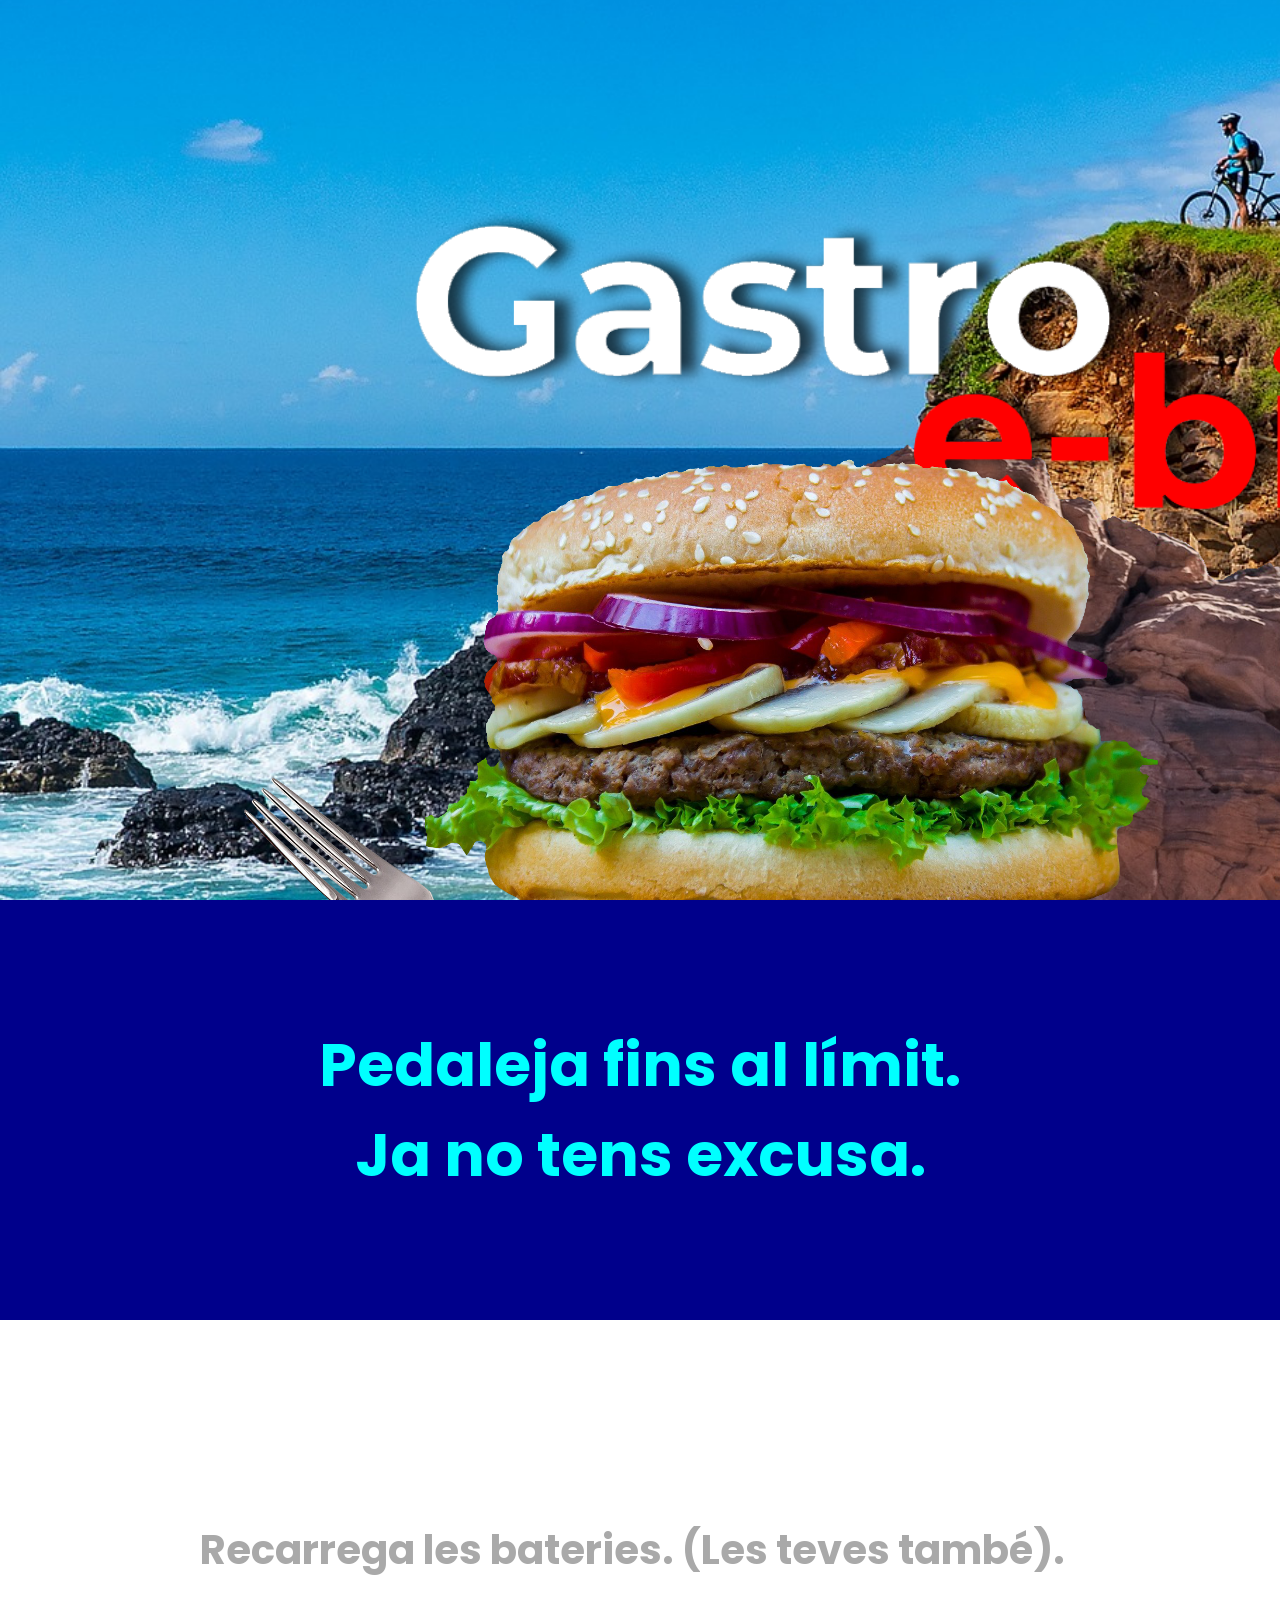
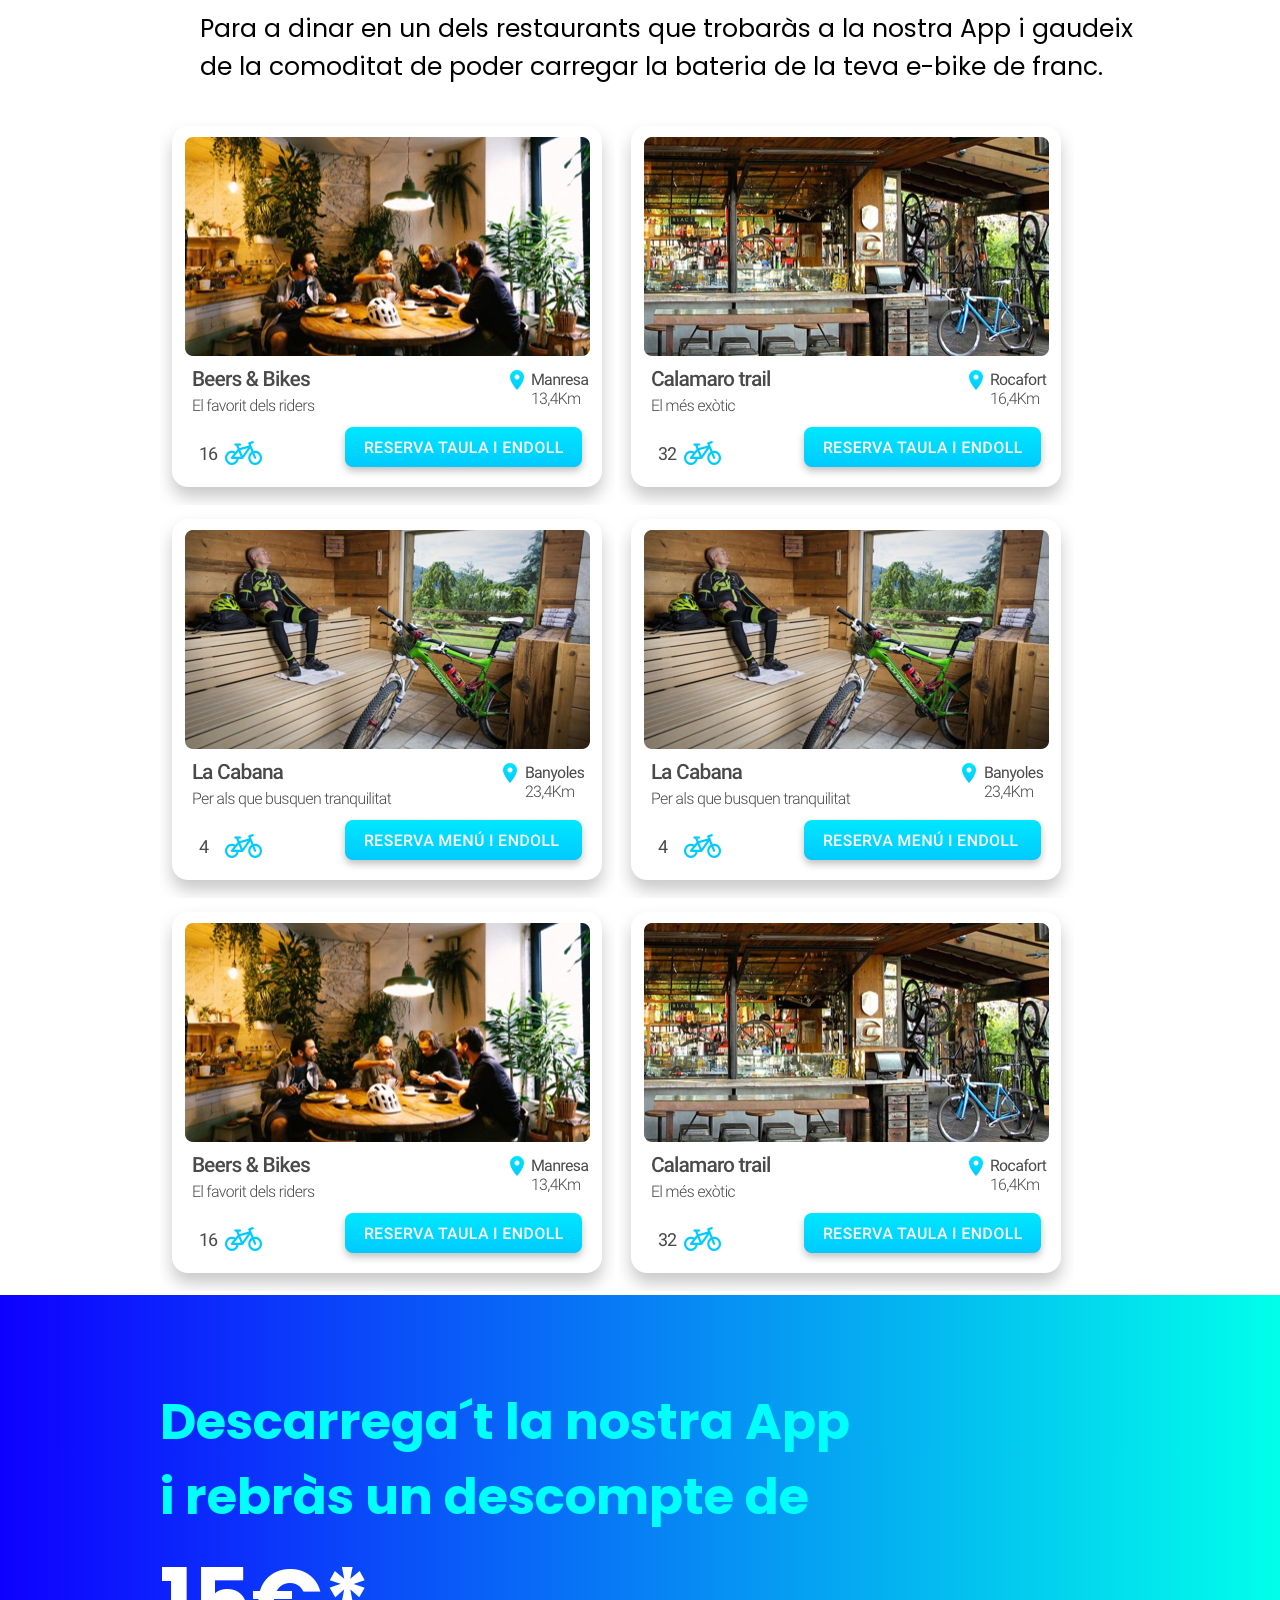
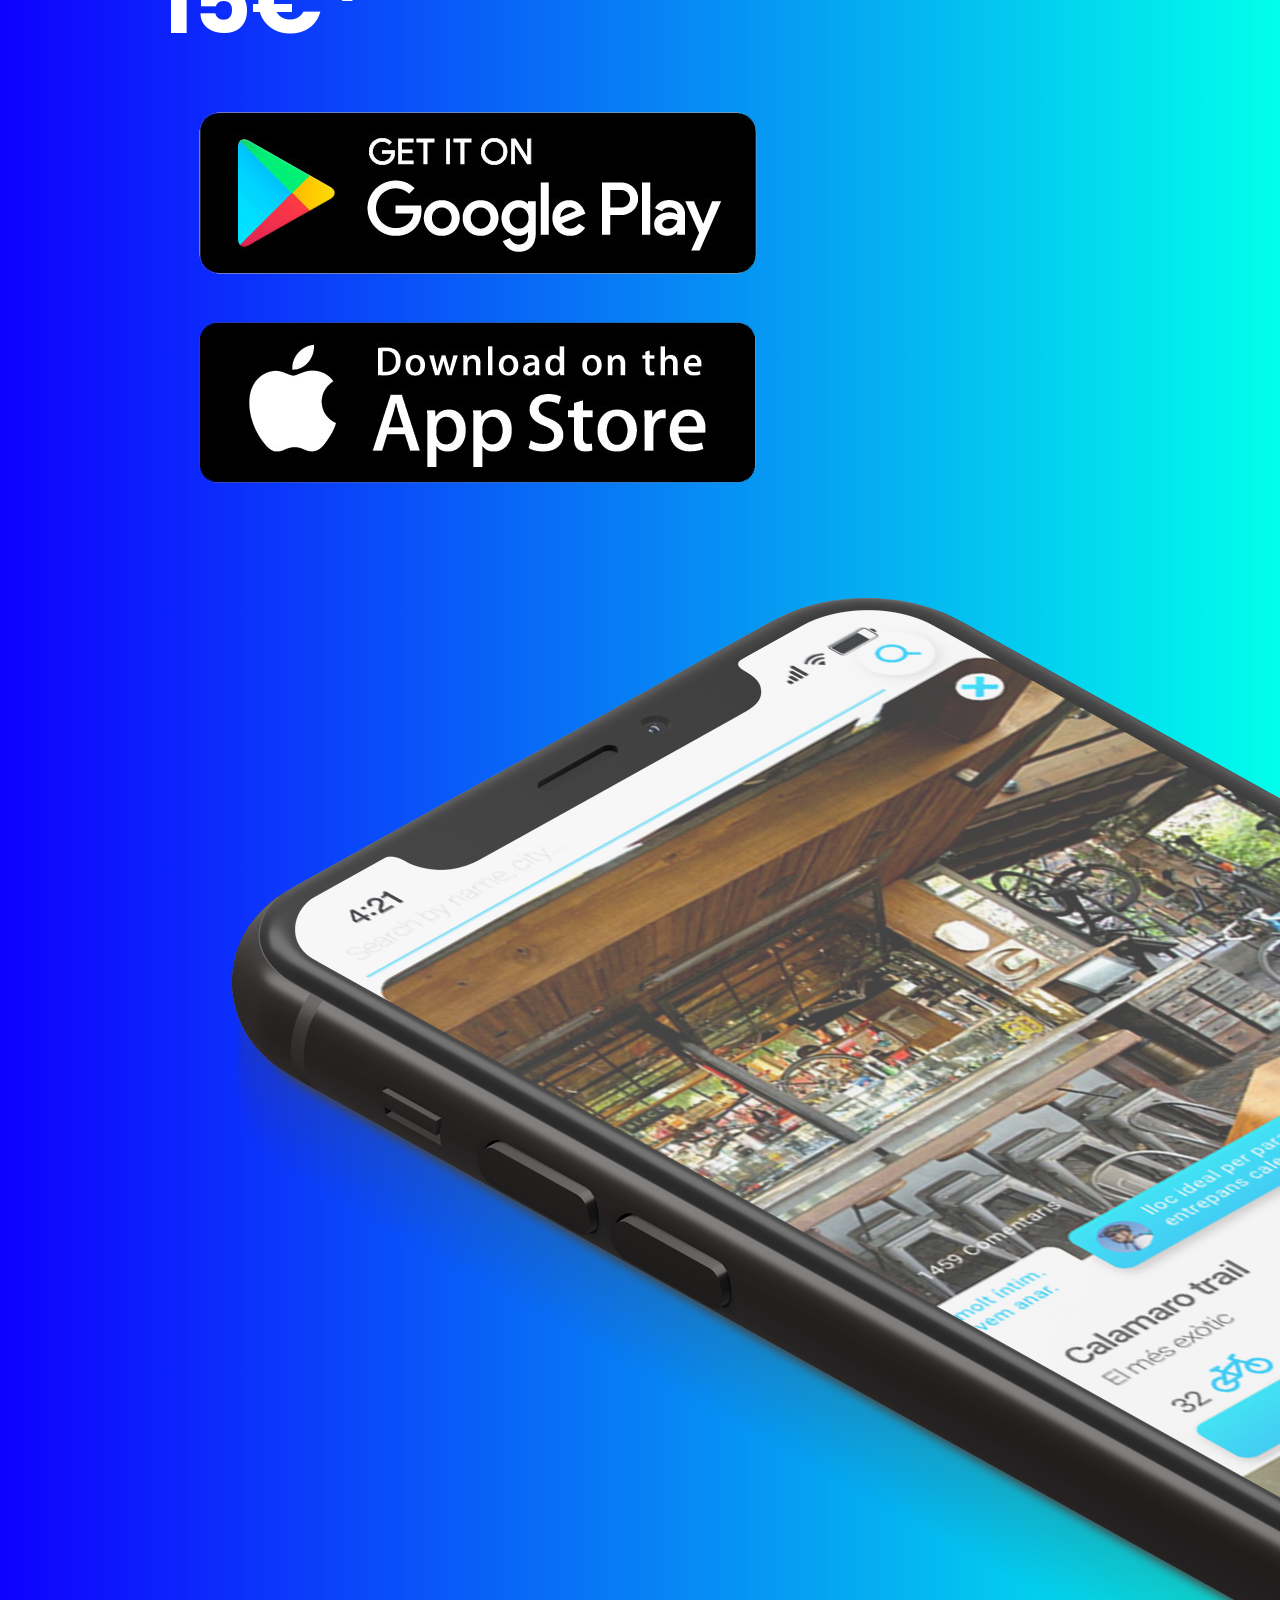
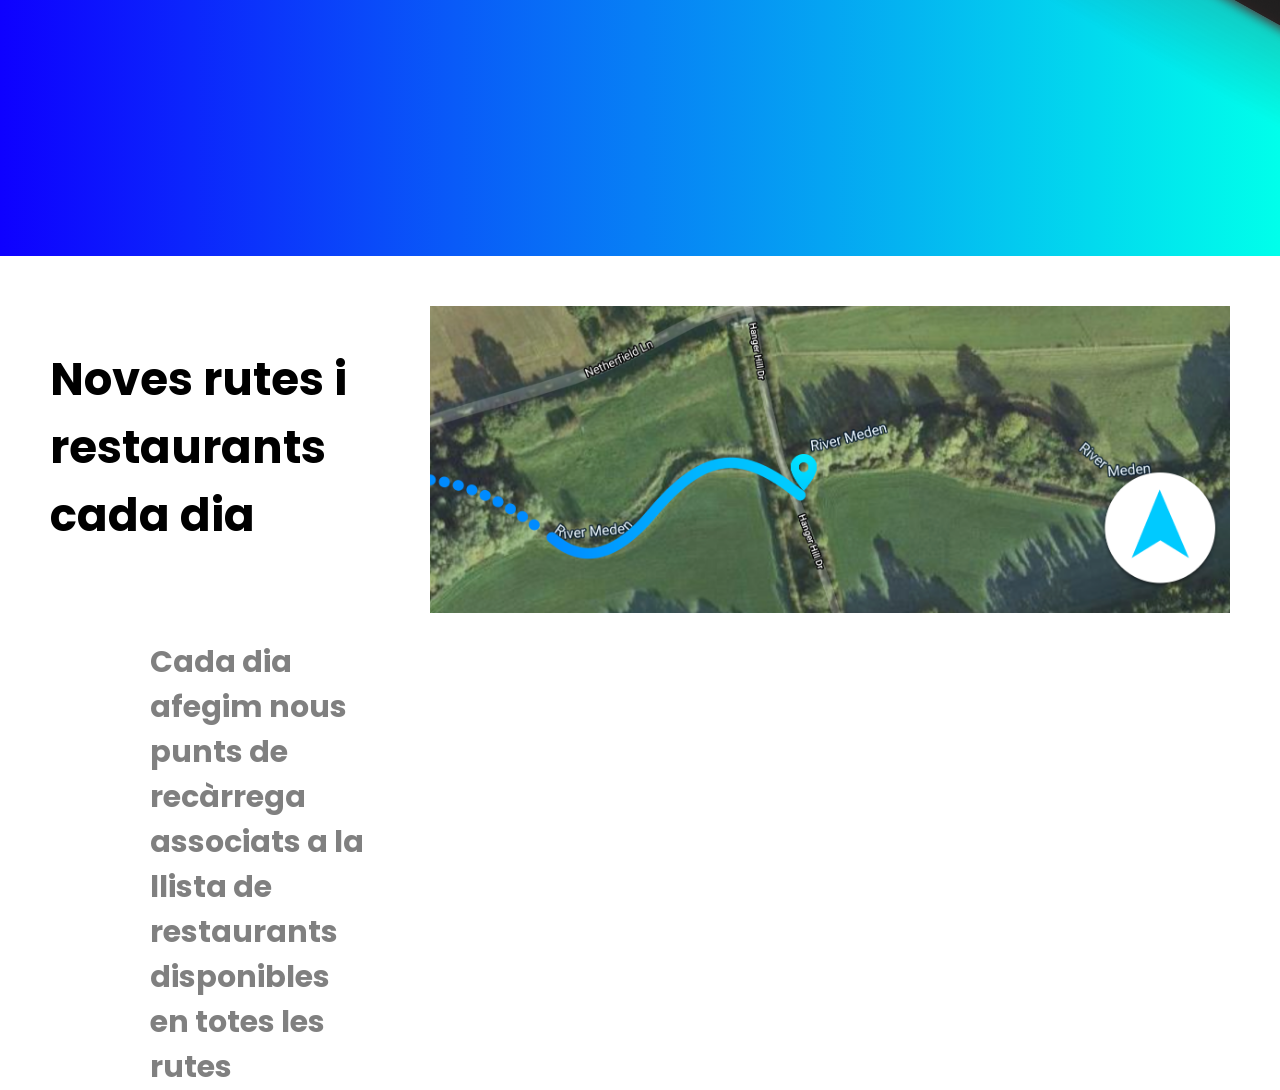
==== PROYECTO/index.html @ a85e66fd "añadidos archivos" ====
<!DOCTYPE html>
<html lang="en">
  <head>
    <meta charset="UTF-8" />
    <meta name="viewport" content="width=device-width, initial-scale=1.0" />
    <meta http-equiv="X-UA-Compatible" content="ie=edge" />
    <title>Document</title>
    <link rel="stylesheet" href="style.css" />
  </head>
  <body>
    <header>
      <img src="burger.png" class="burger translate" data-speed="1.1" alt="r" />
      <img src="logo.png" class="logo translate" data-speed="-1.2" alt="" />

      <img src="bici.png" class="bici translate" data-speed="-0.8" alt="" />
      <img
        src="bike-rider-3862675_1920.jpg"
        class="fondo translate"
        data-speed="-1.7"
        alt=""
      />

      <img
        src="tenedor.png"
        class="tenedor translate"
        data-speed="-1.3"
        alt=""
      />
    </header>
    <section>
      
      <div class="text">
        <h1>Pedaleja fins al límit. </br> Ja no tens excusa.</h1>
      </div>
    </section>
    <section>
      <h3>Recarrega les bateries. (Les teves també). </h3>
      <p> Para a dinar en un dels restaurants que trobaràs a la nostra App i gaudeix </br>de la comoditat de poder carregar la bateria de la teva e-bike de franc. </p>
      <div class="movil">
        <img
          src="phone1.png"
          class="phone
          translate" data-speed="2" alt="r" />
        </div>
    </section>
    <section class="banner2">
      <div>
        <img src="card1.png" alt="">
        <img src="card2.png" alt="">
        <img src="card3.png" alt="">
        <img src="card3.png" alt="">
        <img src="card1.png" alt="">
        <img src="card2.png" alt="">
        
      </div>
    </section>
      <section>
        <div class="bannerapp">
          
          <h6>Descarrega´t la nostra App </br>i rebràs un descompte
            de</h6>
            <h5>15€*</h5>
          <img src="appstores.png" alt="">
          <div class="mobilfondo">
          <img src="movilplano.png" alt="">
        </div>
        </div>
      </section>
      <section class="mapas">
        <div>
          <h6 class="taxto">Noves rutes i restaurants cada dia</h6>
          <h6 class="taxto2">Cada dia afegim nous punts de recàrrega </br>associats a la llista de restaurants disponibles </br>en totes les rutes</h6>
        </div>
        <div class="mapa">
          <img class="m" src="map.png">
        </div>
      </section>
      

    <script src="script.js"></script>
  </body>
</html>
---- PROYECTO/style.css ----
@import url("https://fonts.googleapis.com/css2?family=Poppins:wght@300;400;600&display=swap");

* {
  padding: 0;
  margin: 0;
  box-sizing: border-box;
}

header {
  width: 100%;
  height: 100vh;
  position: relative;
  overflow: hidden;
}
header:after {
  content: "";
  position: absolute;
  width: 100%;
  height: 100%;
}
.burger {
  position: absolute;
  bottom: -100px;
  width: 1000px;
  right: 0;
  z-index: 20;
}

.bici {
  position: absolute;
  bottom: -750px;
  width: 1800px;
  left: 0px;
  z-index: 18;
}

.fondo {
  position: absolute;
  bottom: -1400px;
  width: 1800px;
  left: 0px;
  z-index: 17;
}

.logo {
  position: absolute;
  bottom: -100px;
  width: 2000px;
  left: -100px;
  z-index: 19;
}

.phone {
  position: absolute;
  bottom: 1100px;
  width: 400px;
  right: 100px;
  z-index: 20;
}
.tenedor {
  position: absolute;
  bottom: -300px;
  width: 700px;
  left: 200px;
  z-index: 19;
}
.pizza {
  position: absolute;
  bottom: -600px;
  width: 700px;
  left: 200px;
  z-index: 20;
}
h1 {
  font-family: poppins;
  font-size: 60px;
  color: cyan;
  text-align: center;
  padding: 120px;
  background-color: darkblue;
}
h3 {
  font-family: poppins;
  font-size: 40px;
  color: darkgray;
  text-align: left;
  padding: 200px;
  padding-bottom: 30px;
}
p {
  font-family: poppins;
  font-size: 25px;
  color: black;
  text-align: left;
  padding-bottom: 30px;
  padding-left: 200px;
}
.banner2 {
  padding-left: 160px;
}
.bannerapp {
  padding-left: 160px;
  padding-bottom: 10px;
  background: linear-gradient(
    90deg,
    rgba(14, 0, 255, 1) 0%,
    rgba(0, 255, 235, 1) 100%
  );
}
h5 {
  font-size: 90px;
  color: white;
  font-family: poppins;
  text-align: left;
}
h6 {
  font-size: 50px;
  color: aqua;
  font-family: poppins;
  text-align: left;
  padding-top: 90px;
}
.mapas {
  display: flex;
  justify-content: space-around;
}
.m {
  width: 900px;
  padding: 50px;
}
.taxto {
  color: black;
  font-size: 45px;
  padding-left: 50px;
  padding-bottom: 0px;
}
.taxto2 {
  color: gray;
  font-size: 30px;
  font-family: poppins;
  padding-left: 150px;
}
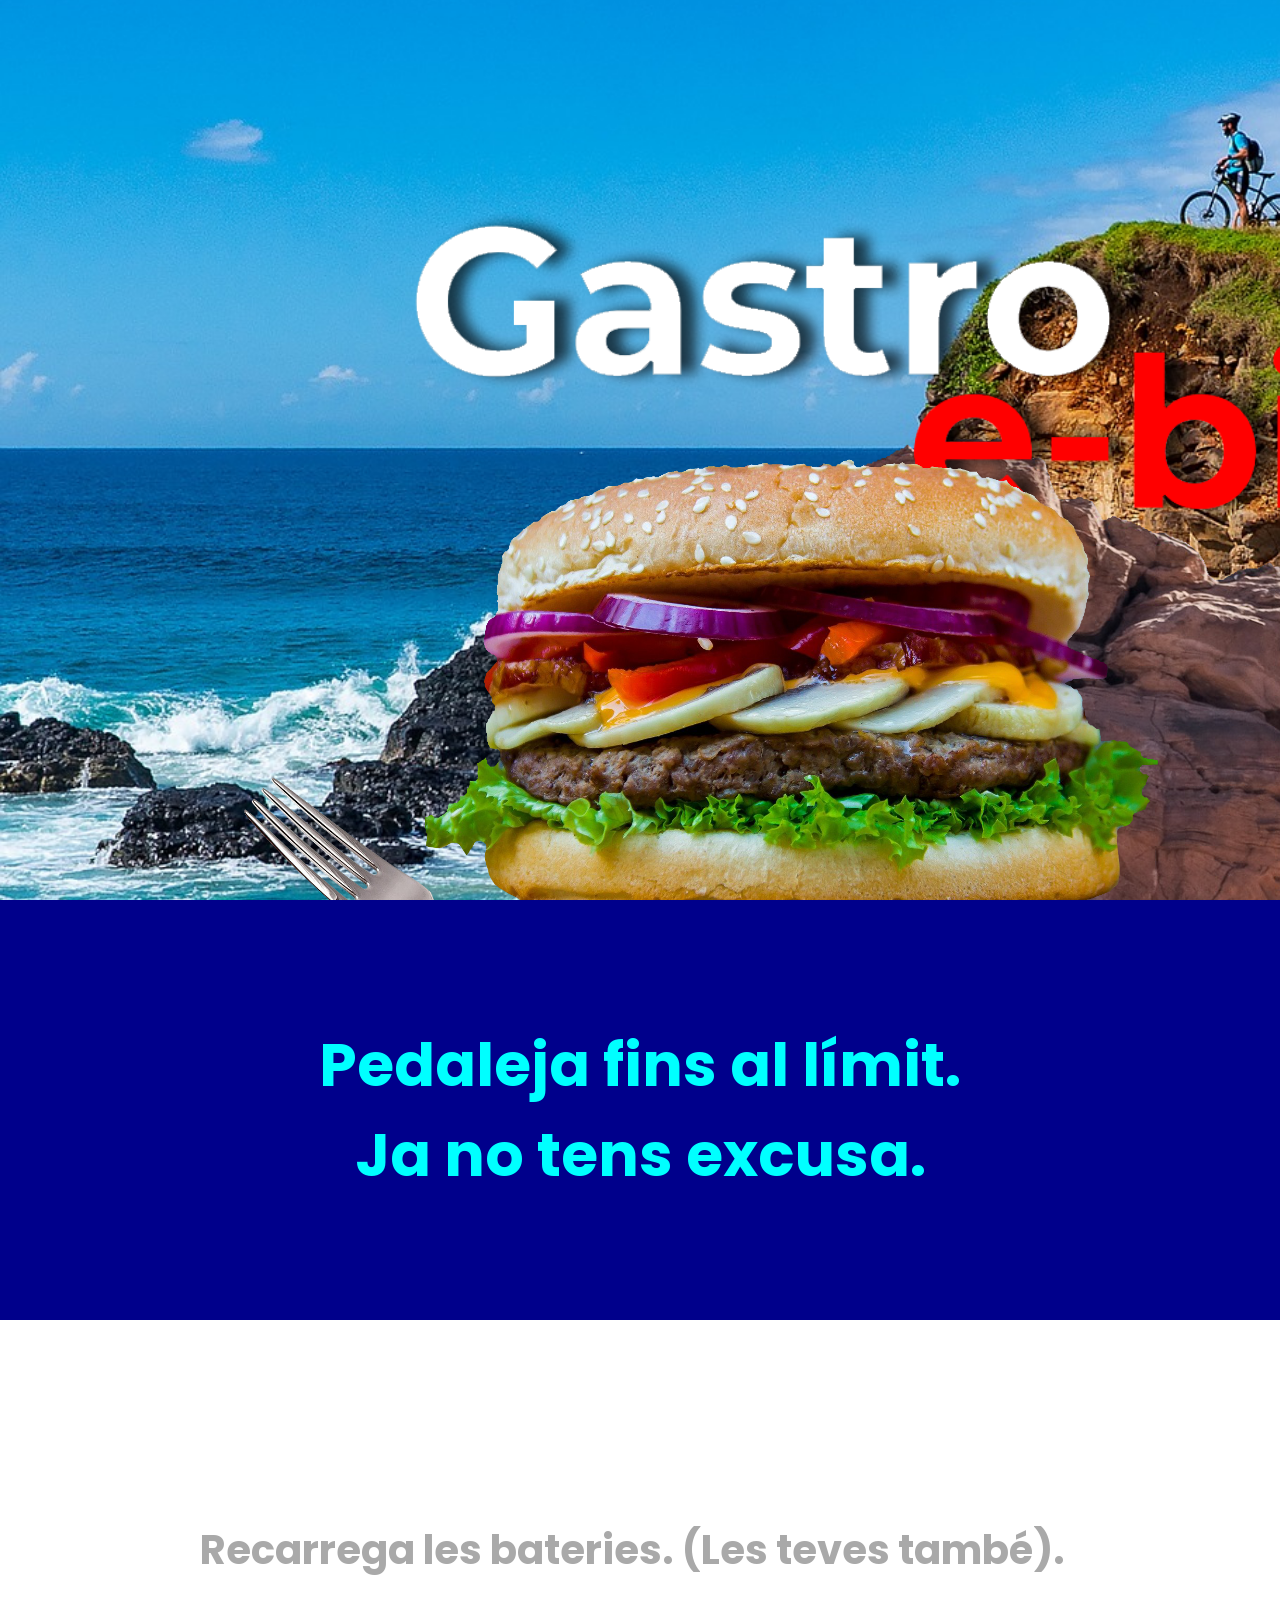
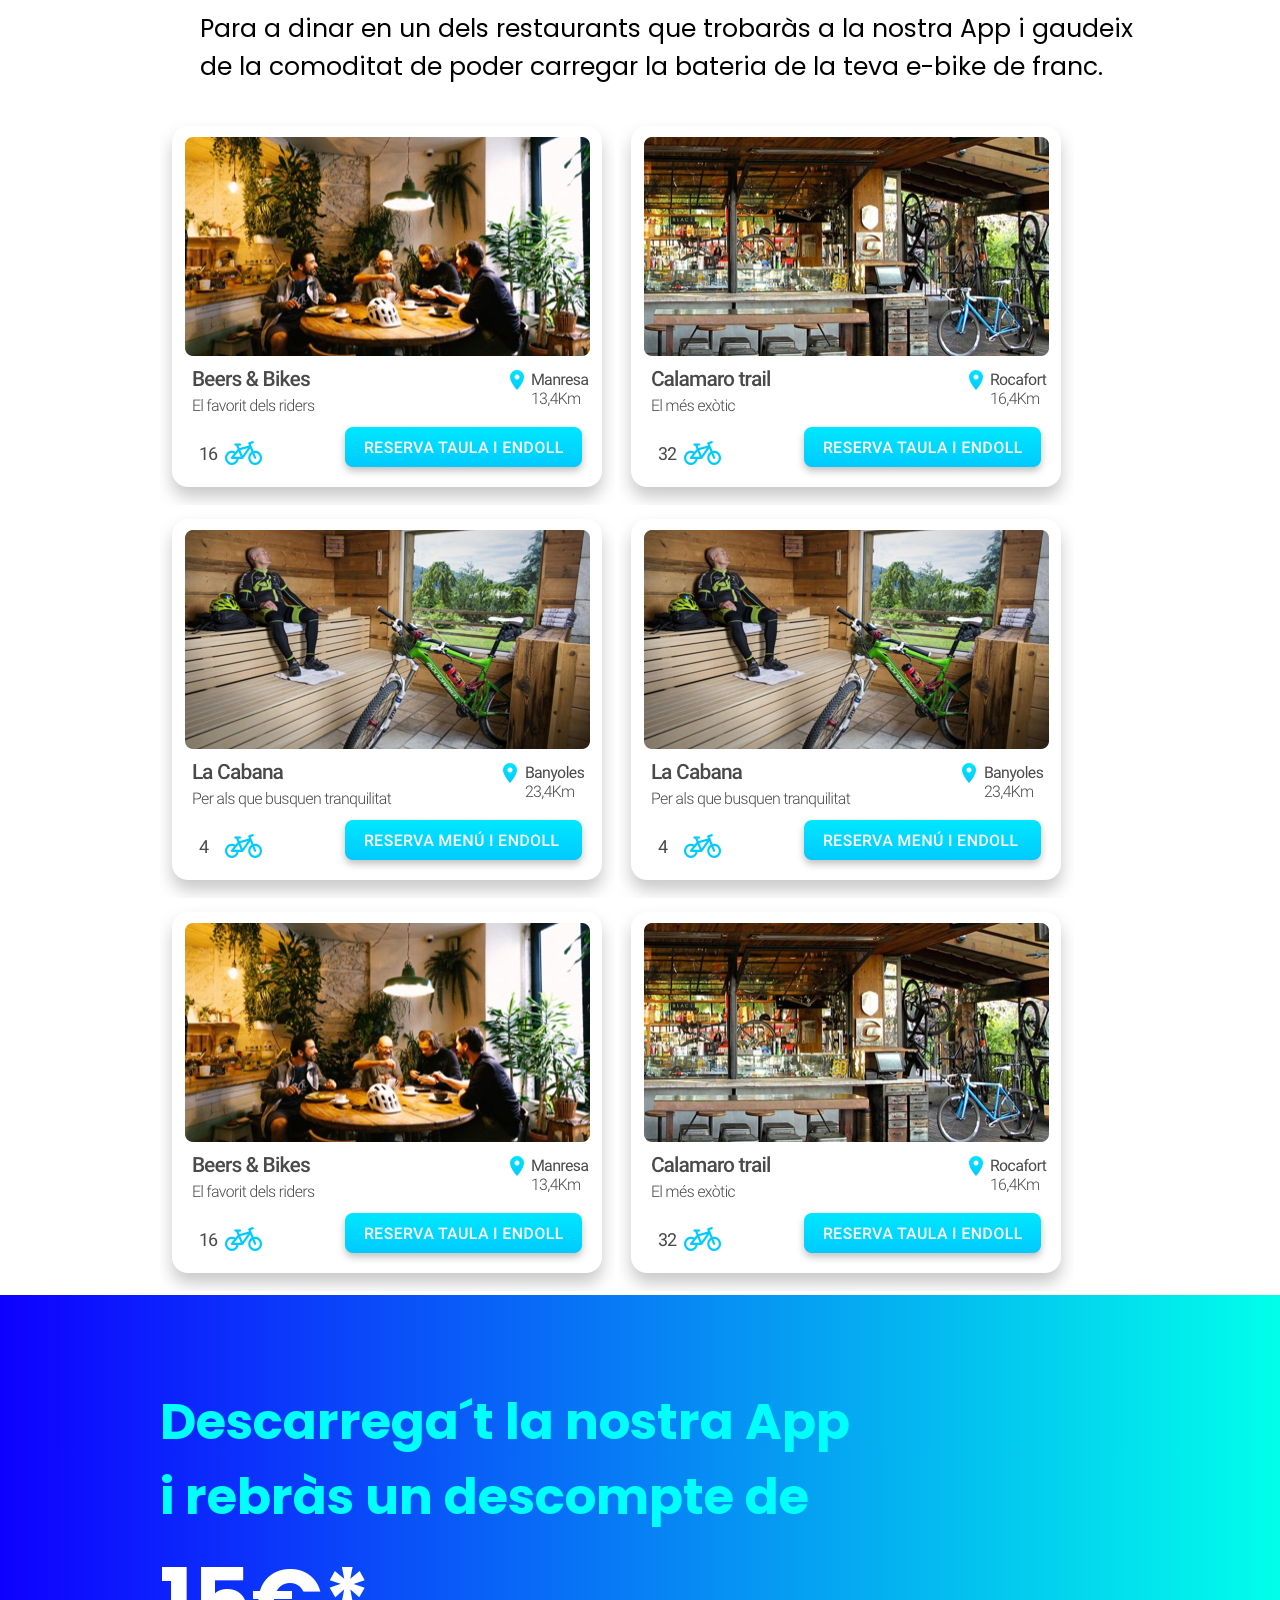
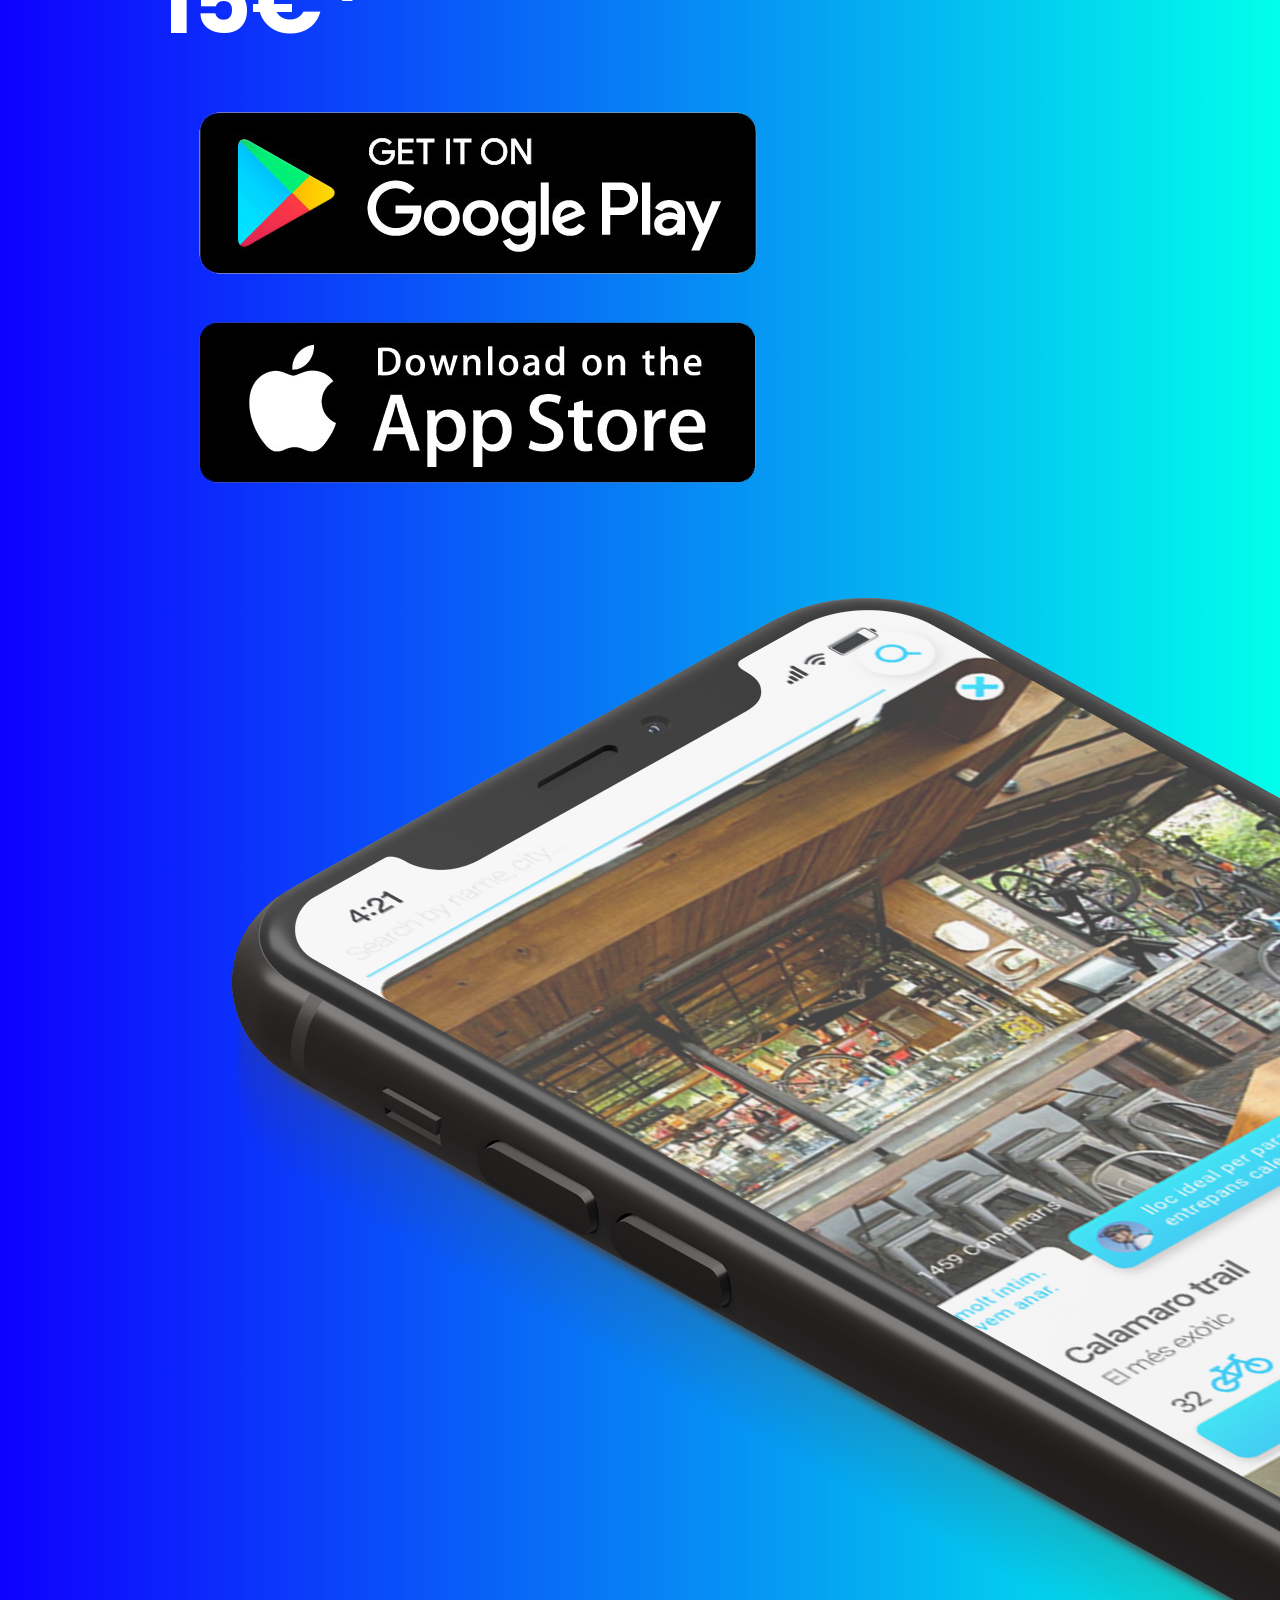
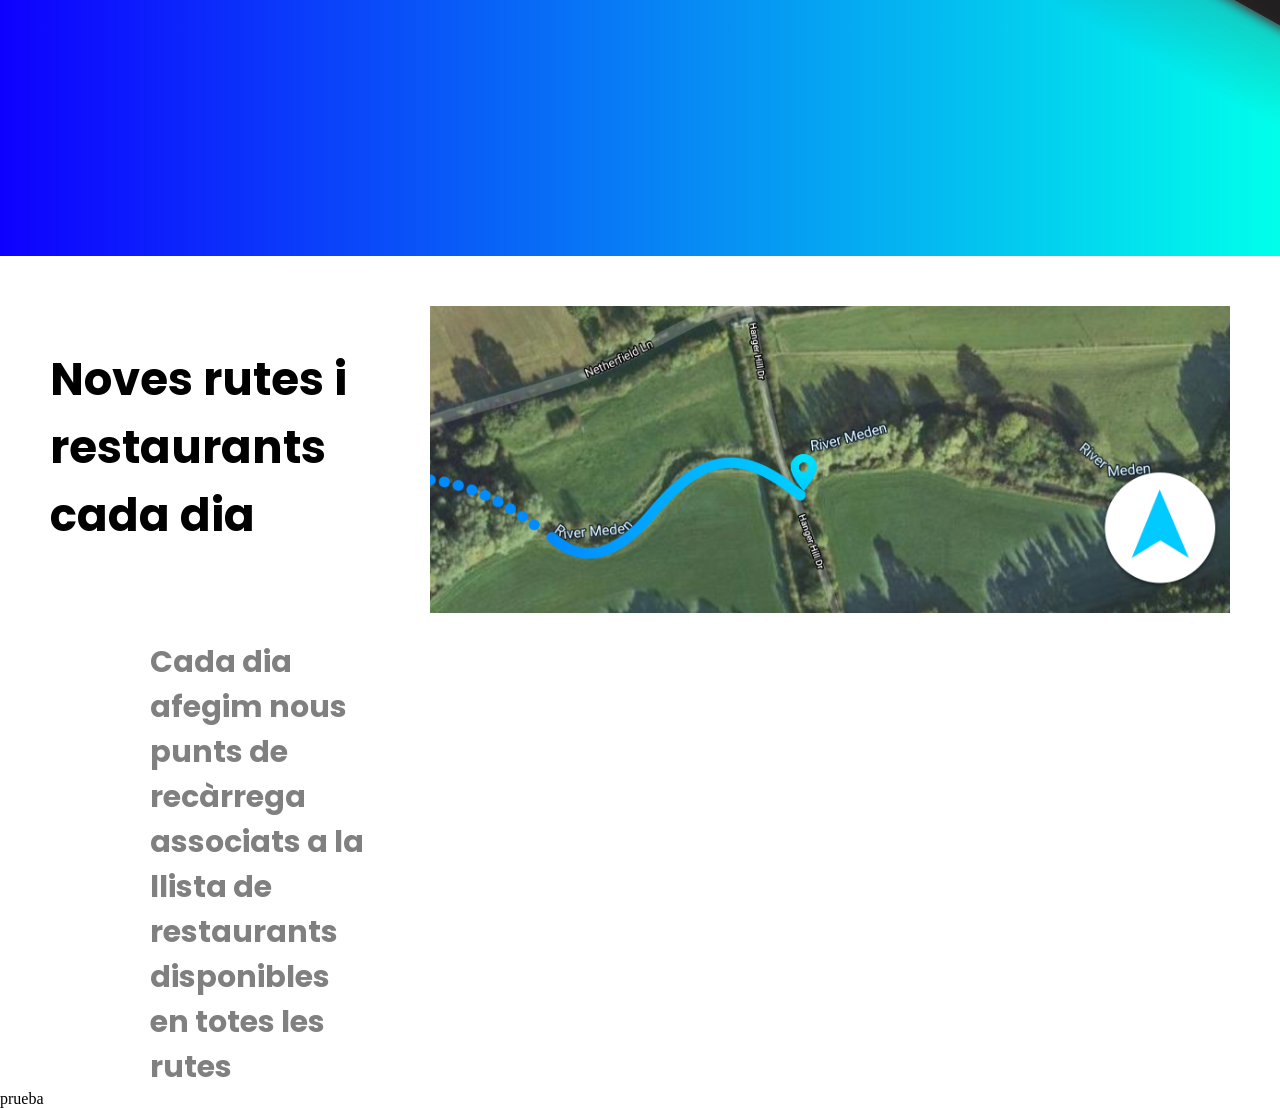
==== commit e5fc1f20: "Update index.html" ====
--- a/PROYECTO/index.html
+++ b/PROYECTO/index.html
@@ -75,7 +75,9 @@
           <img class="m" src="map.png">
         </div>
       </section>
-      
+      <div>
+        prueba
+      </div>
 
     <script src="script.js"></script>
   </body>
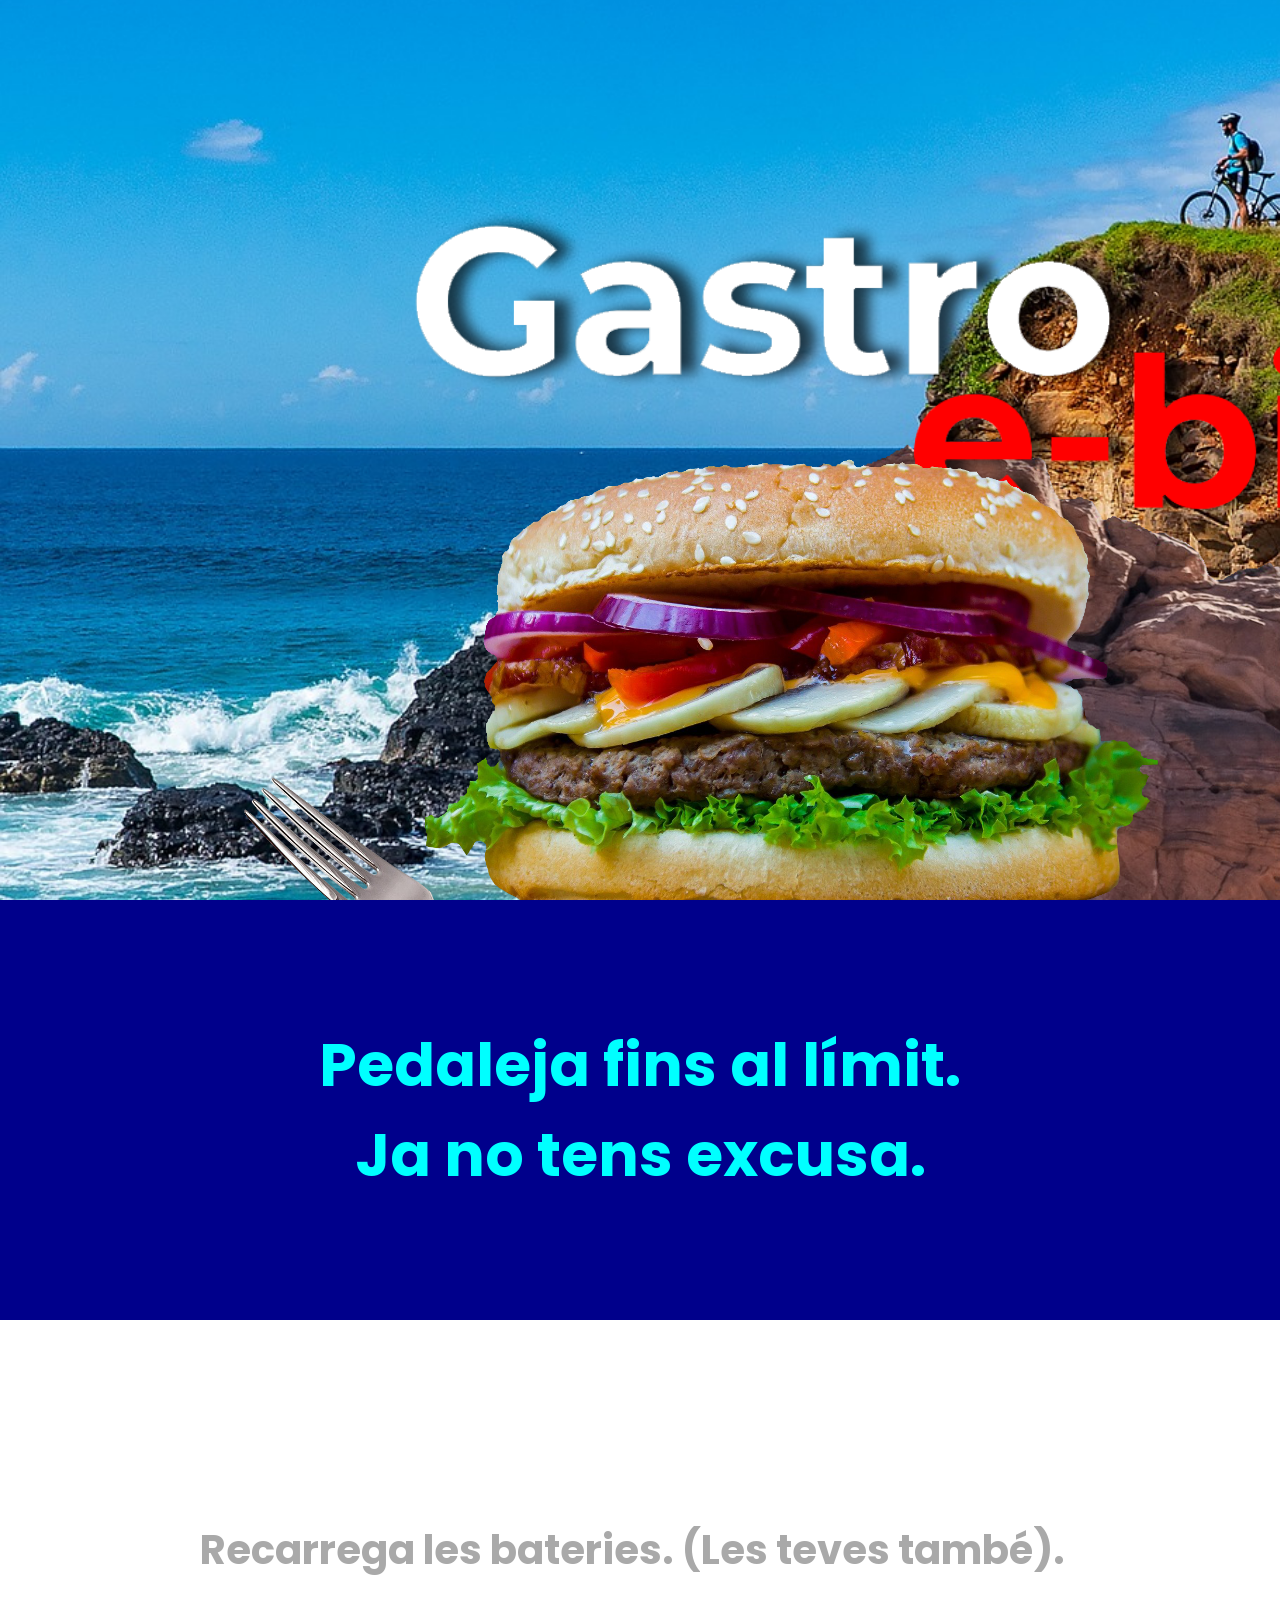
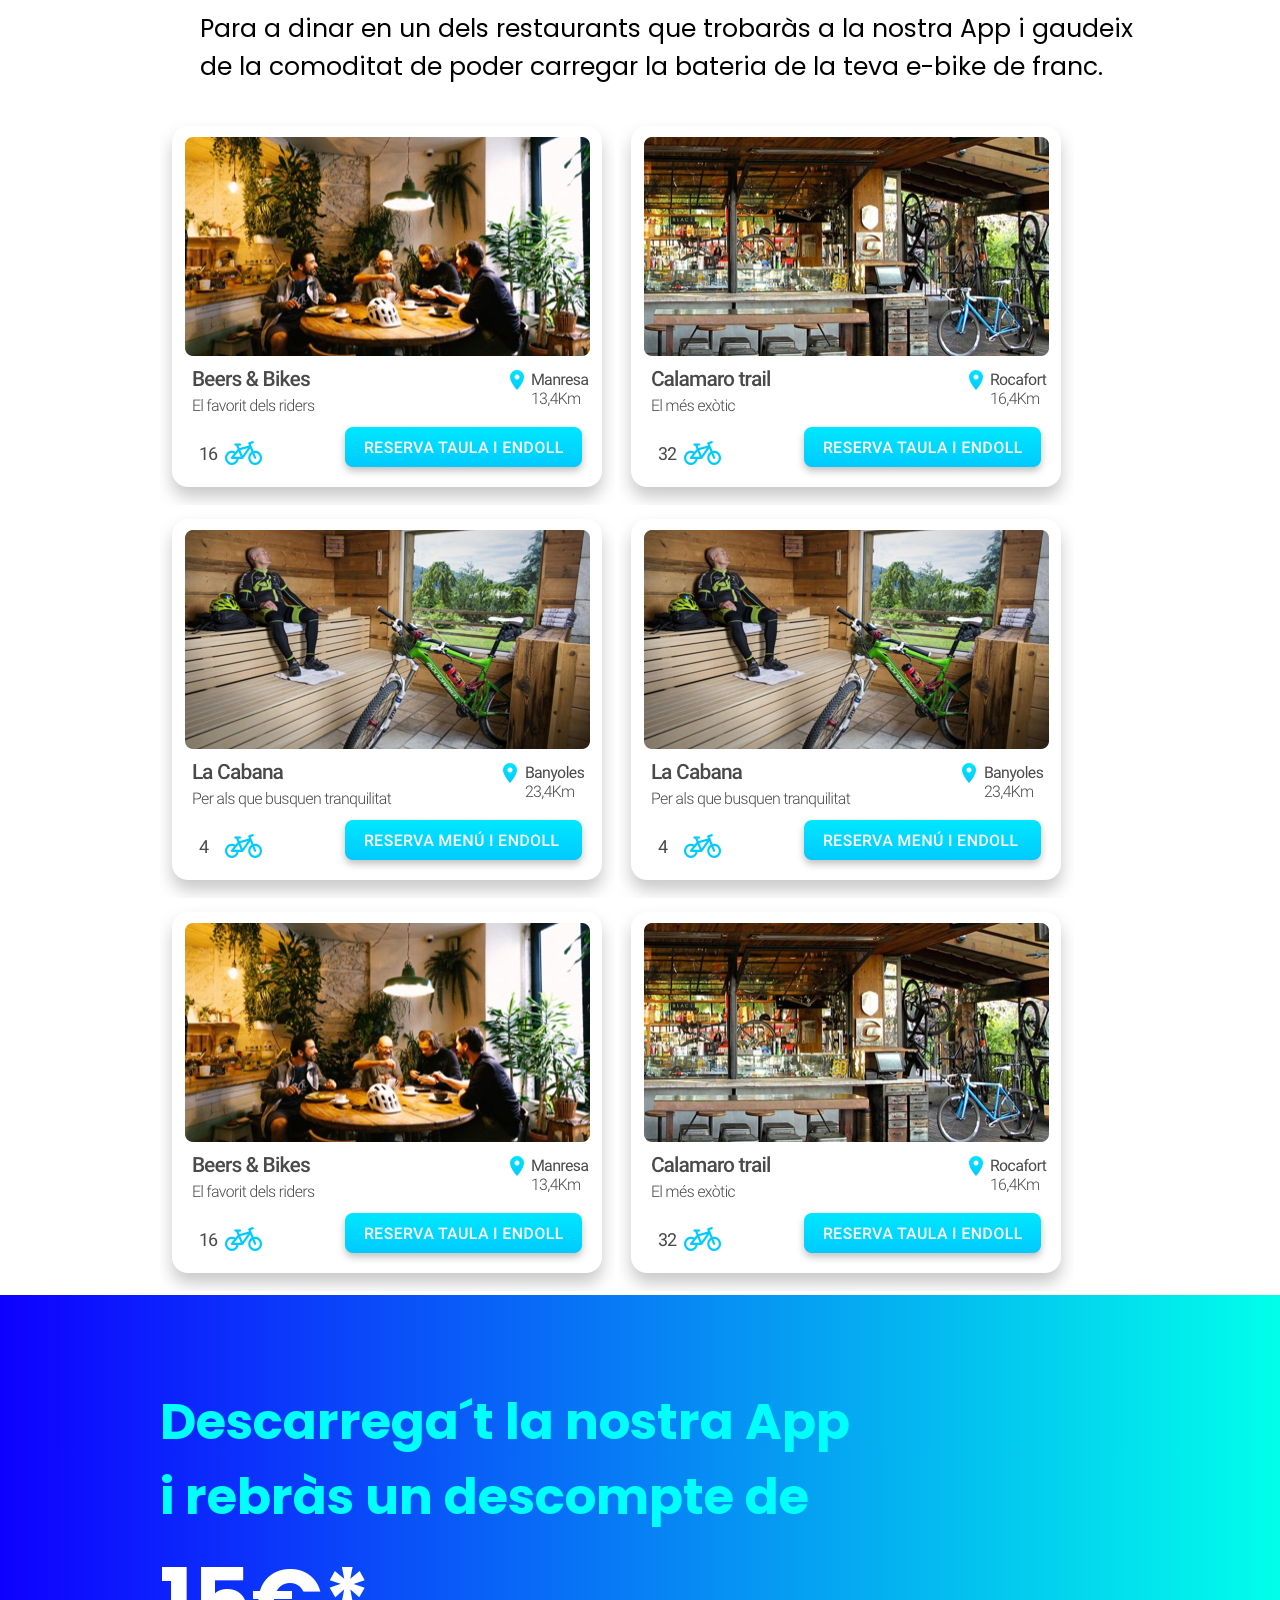
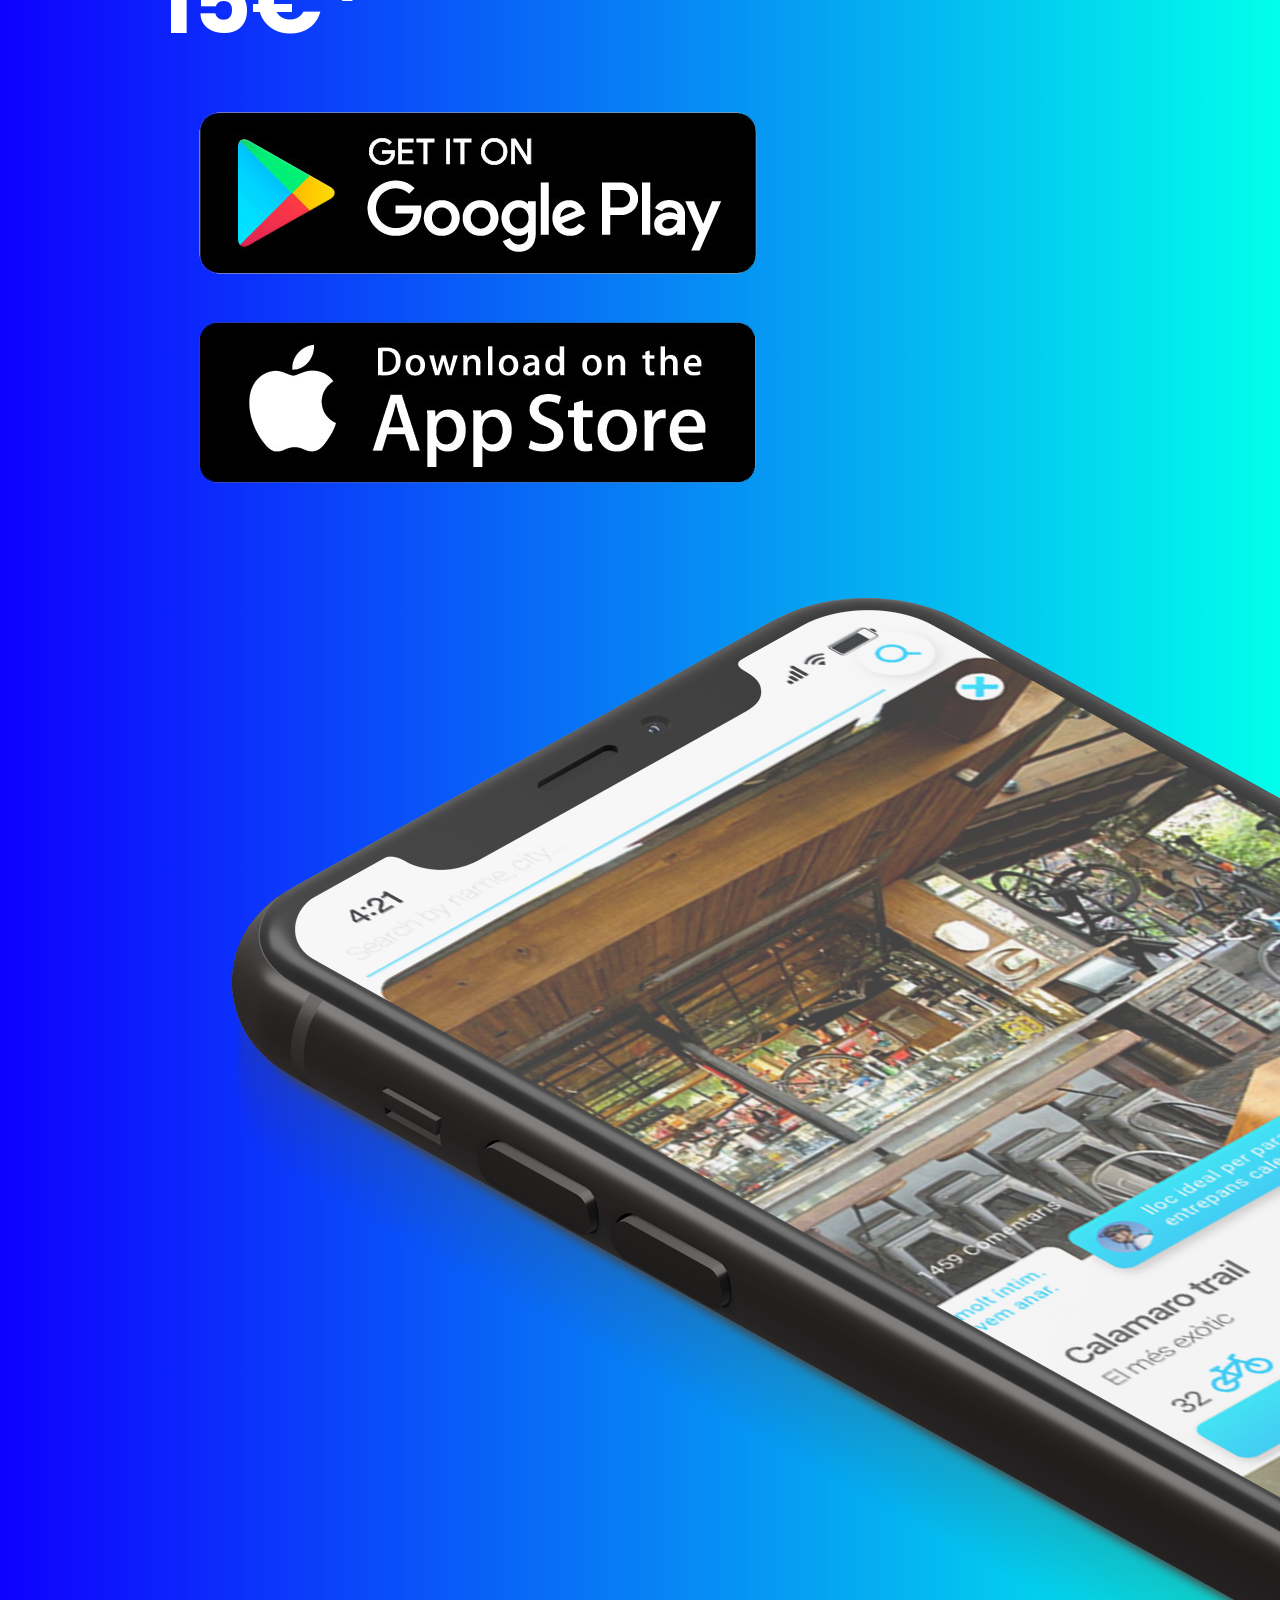
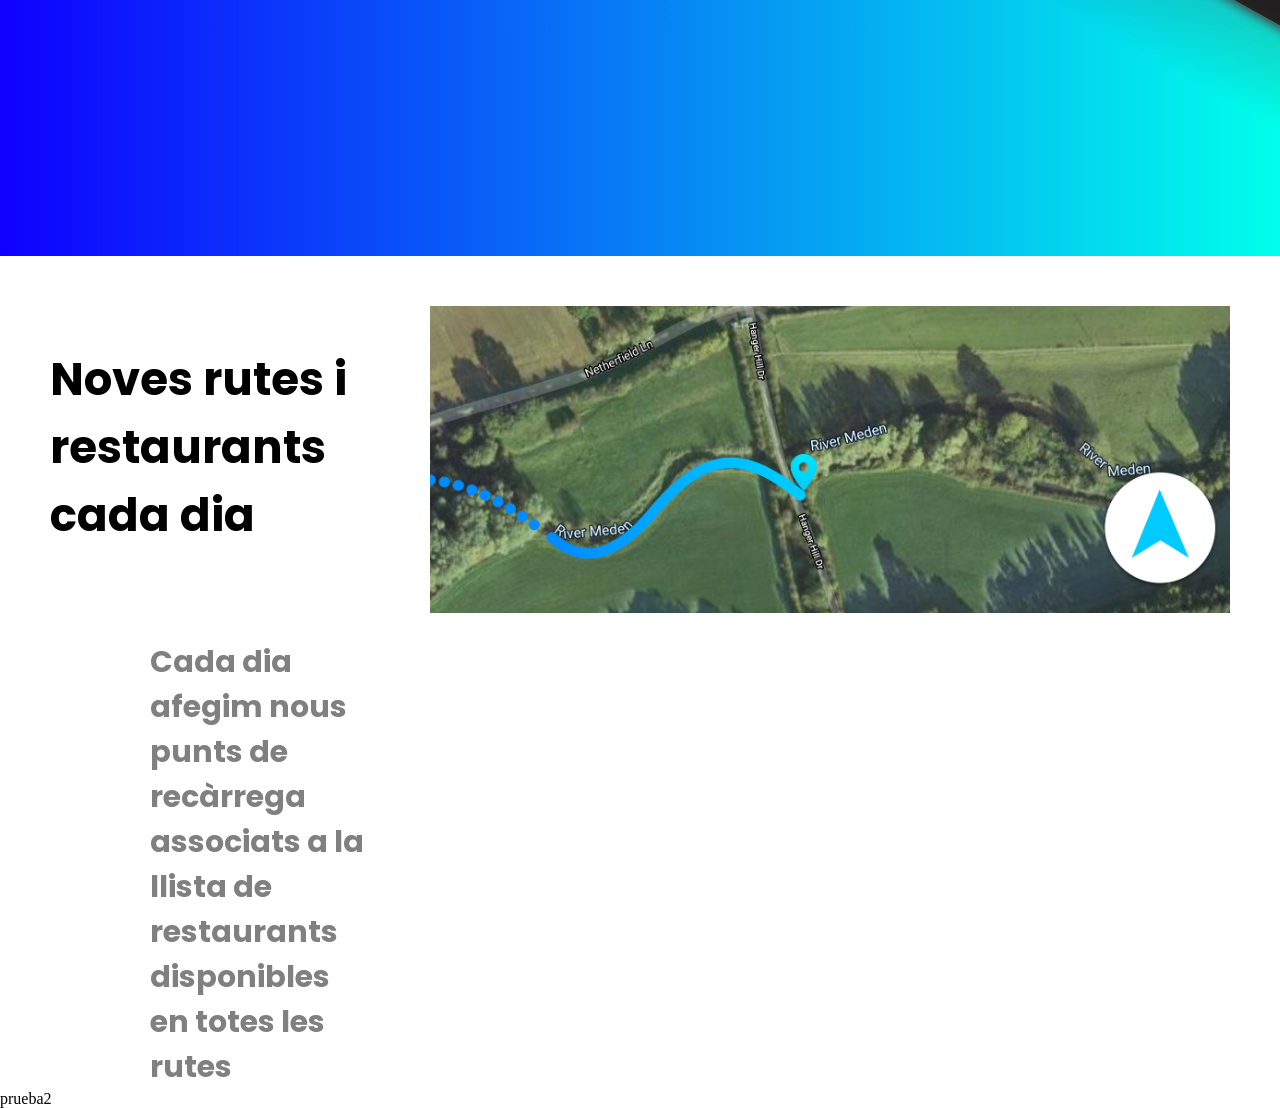
==== commit ed3c4e54: "Update index.html" ====
--- a/PROYECTO/index.html
+++ b/PROYECTO/index.html
@@ -76,7 +76,7 @@
         </div>
       </section>
       <div>
-        prueba
+        prueba2
       </div>
 
     <script src="script.js"></script>
